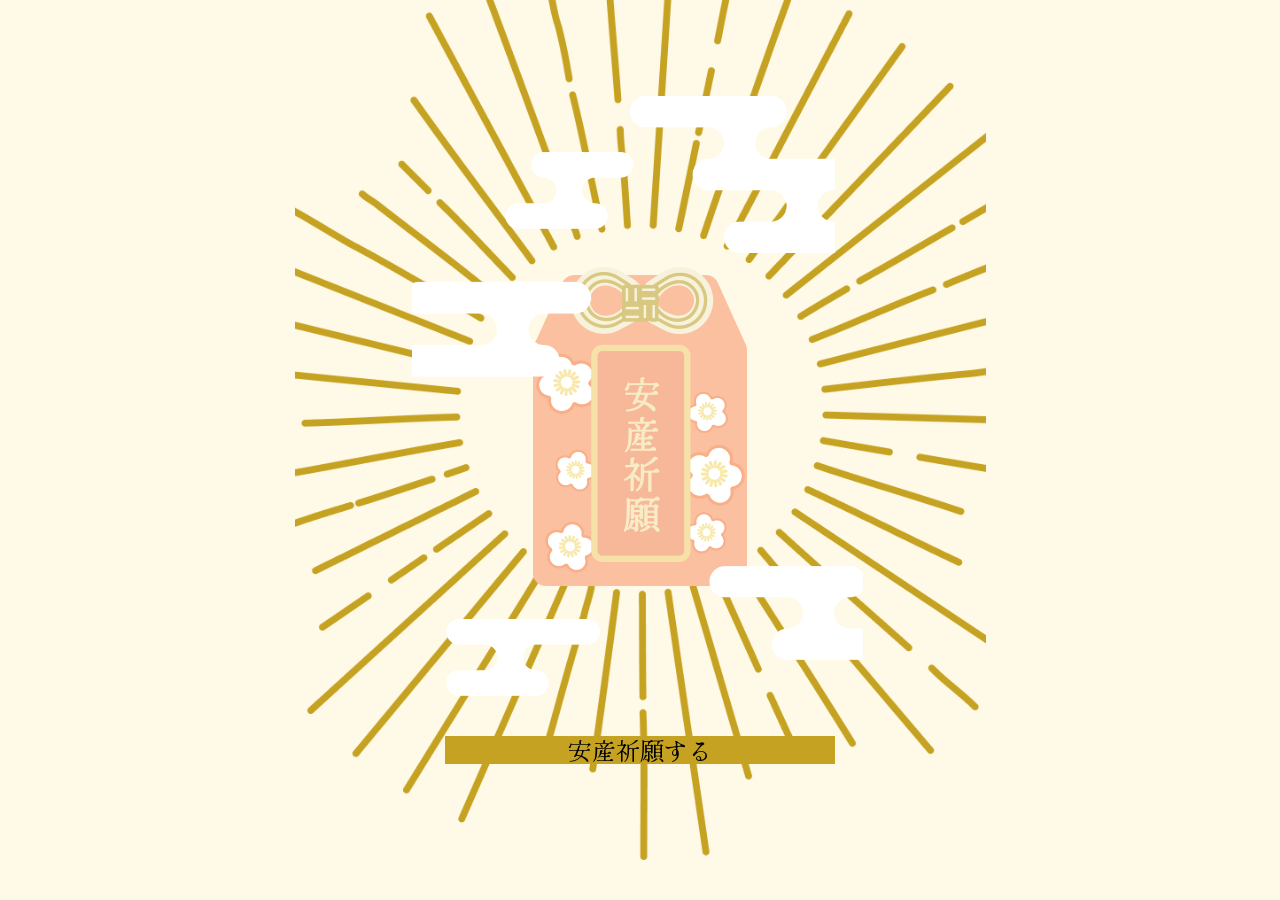
==== index.html @ 3d2478f5 "first commit" ====
<!DOCTYPE html>
<html lang="jp">
<head>
    <meta charset="UTF-8">
    <meta name="viewport" content="width=device-width, initial-scale=1.0">
    <title>安産祈願お守り</title>
    <link rel="preconnect" href="https://fonts.googleapis.com">
<link rel="preconnect" href="https://fonts.gstatic.com" crossorigin>
<link href="https://fonts.googleapis.com/css2?family=Hina+Mincho&display=swap" rel="stylesheet">
    <link rel="stylesheet" href="assets/css/normalize.css">
    <link rel="stylesheet" href="assets/css/style.css">
    <script src="assets/js/script.js" defer></script>
</head>
<body>
    <div class="anzan">
        <section class="inner">
            <!-- <h1 class="anzan-headline">安産お守り</h1> -->
            <div class="anzan-scene">
                <div class="cloud-container egasumi-1">
                    <img src="assets/images/egasumi-1.png" alt="">
                </div>
                <div class="cloud-container egasumi-2">
                    <img src="assets/images/egasumi-2.png" alt="">
                </div>
                <div class="cloud-container egasumi-3">
                    <img src="assets/images/egasumi-3.png" alt="">
                </div>
                <div class="cloud-container egasumi-4">
                    <img src="assets/images/egasumi-4.png" alt="">
                </div>
                <div class="cloud-container egasumi-5">
                    <img src="assets/images/egasumi-5.png" alt="">
                </div>
                <div class="anzan-result">
                    <img class="result" id="js-result" src="assets/images/omamori.png" alt="安産祈願">
                </div>
            </div>
            <button type="button" class="anzan-button" id="js-button">安産祈願する</button>
        </section>
    </div>
</body>
</html>
---- assets/css/style.css ----
@charset "UTF-8";

/* nomalize.css追記事項 */
*,
*::before,
*::after{
    margin: 0;
    padding: 0;
    box-sizing: border-box;
}

body{
    background-color: #FFFAE7;
    background-image: url(../images/gokou.png);
    background-position: center calc(50% - 40px);
    background-repeat: no-repeat;
    background-size: contain;
    height: 100dvh;
    display: flex;
    justify-content: center;
    align-items: center;
}

img{
    width: 100%;
    height: auto;
    vertical-align: bottom;
}

.anzan-scene{
  position: relative;
  width: 390px;
  height: 580px;
  display: flex;
  justify-content: center;
  align-items: center;
}

.cloud-container{
  position: absolute;
  /* margin-bottom: 40px; */
}

.egasumi-1{top: -40px; right: 0;}
.egasumi-2{top: calc(111px/2 - 40px); left: calc(119px/2);}
.egasumi-3{top: calc(370px/2 - 40px); left: calc(-66px/2);}
.egasumi-4{bottom: 20px; left: calc(2px/2);}
.egasumi-5{bottom: calc(83px/2 + 15px); right: calc(-55px/2);}

.egasumi-1 img { width: 206px;}
.egasumi-2 img { width: 129px;}
.egasumi-3 img { width: 180px;}
.egasumi-4 img { width: 154px;}
.egasumi-5 img { width: 154px;}

.result{
  width: 214px;
  /* margin-bottom: 40px; */
}

.inner{
  max-width: 390px;
  width: 100%;
  display: flex;
  flex-direction: column;
  justify-content: center;
}

.anzan-button{
  font-family: "Hina Mincho", serif;
  font-size: calc(24rem/16);
  border: none;
  background-color: #C6A222;
  margin-top: 20px;
}

@keyframes float{
  0%   {transform: translateY(0px);}
  50%  {transform: translateY(-8px);}
  100% {transform: translateY(0px);}
}

.cloud-container{
  animation: float 4s ease-in-out infinite;
}

.egasumi-1 { animation-delay: 0s; }
.egasumi-2 { animation-delay: 0.6s; }
.egasumi-3 { animation-delay: 1.2s; }
.egasumi-4 { animation-delay: 1.8s; }
.egasumi-5 { animation-delay: 2.4s; }
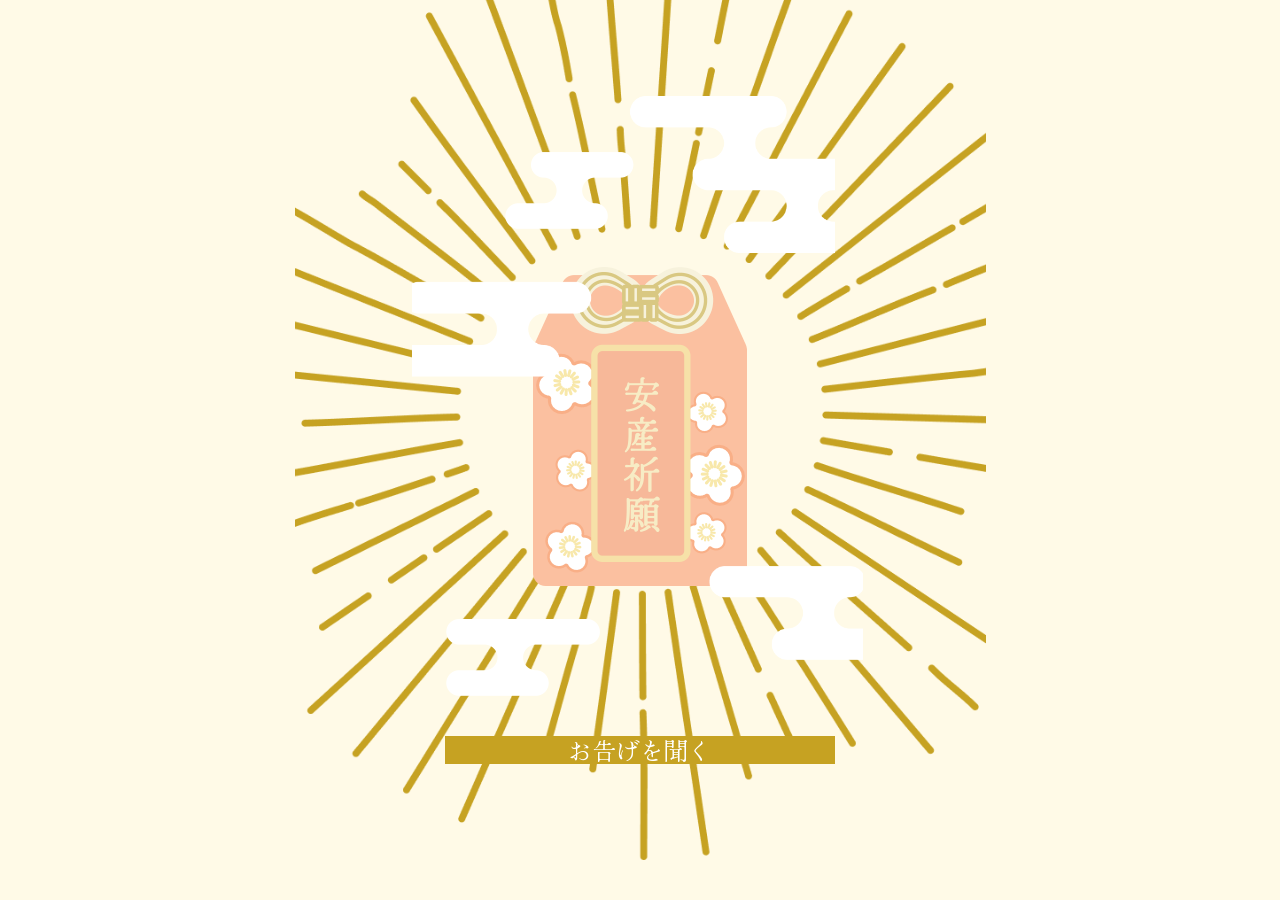
==== commit 286ceb03: "ボタンのテキスト変更" ====
--- a/index.html
+++ b/index.html
@@ -35,7 +35,7 @@
                     <img class="result" id="js-result" src="assets/images/omamori.png" alt="安産祈願">
                 </div>
             </div>
-            <button type="button" class="anzan-button" id="js-button">安産祈願する</button>
+            <button type="button" class="anzan-button" id="js-button">お告げを聞く</button>
         </section>
     </div>
 </body>
--- a/assets/css/style.css
+++ b/assets/css/style.css
@@ -25,6 +25,11 @@
     width: 100%;
     height: auto;
     vertical-align: bottom;
+}
+
+a{
+  color: #333;
+  text-decoration: none;
 }
 
 .anzan-scene{
@@ -72,6 +77,8 @@
   border: none;
   background-color: #C6A222;
   margin-top: 20px;
+  color: #fff;
+  -webkit-appearance: none;
 }
 
 @keyframes float{
